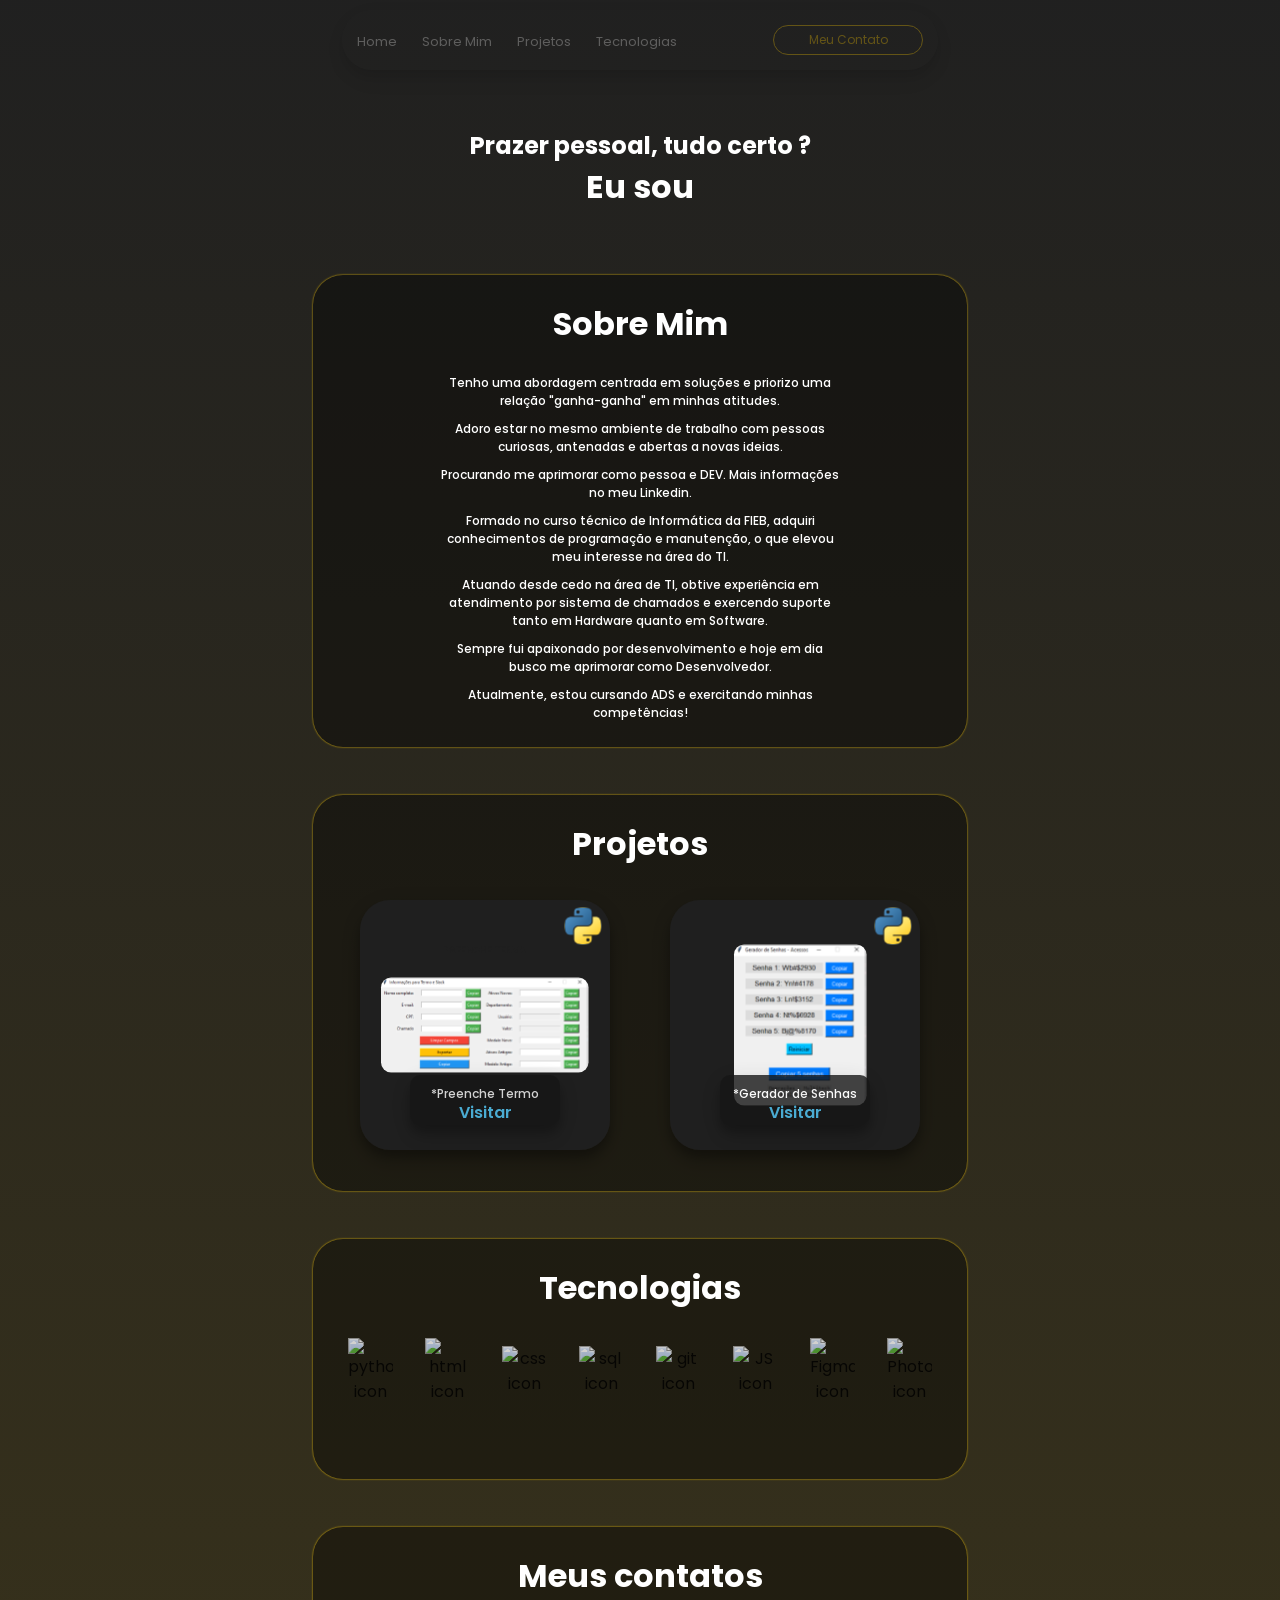
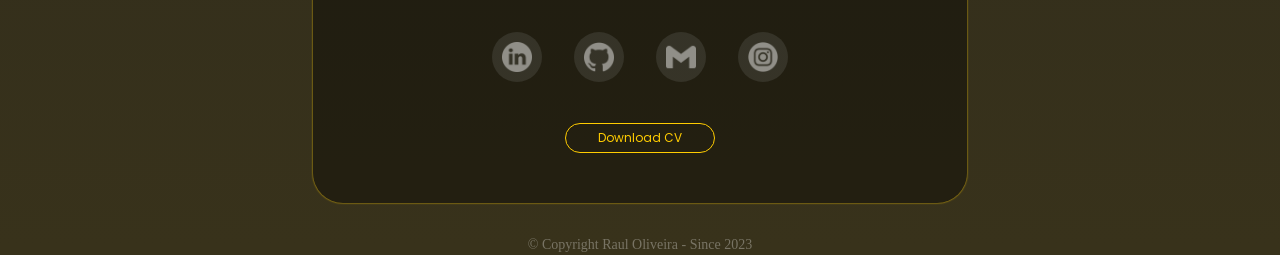
==== index.html @ ed0288c2 "download-cv-fix" ====
<!DOCTYPE html>
<html lang="pt-br">
  <head>
    <meta charset="UTF-8" />
    <meta
      name="description"
      content="Página de Portfólio - Raul Oliveira Mercadante"
    />
    <meta http-equiv="X-UA-Compatible" content="IE=edge" />
    <meta name="viewport" content="width=device-width, initial-scale=1.0" />
    <link rel="icon" type="image/png" href="assets/imgs/icon.png" />
    <link href="../css/style.css" rel="stylesheet" />
    <link href="../css/contato.css" rel="stylesheet" />
    <link href="../css/projetos.css" rel="stylesheet" />
    <link href="../css/elements.css" rel="stylesheet" />
    <link
      href="https://cdnjs.cloudflare.com/ajax/libs/font-awesome/6.1.0/css/all.min.css"
      rel="stylesheet"
      integrity="sha512-10/jx2EXwxxWqCLX/hHth/vu2KY3jCF70dCQB8TSgNjbCVAC/8vai53GfMDrO2Emgwccf2pJqxct9ehpzG+MTw=="
      crossorigin="anonymous"
      referrerpolicy="no-referrer"
    />
    <script src="https://cdn.jsdelivr.net/npm/typed.js@2.0.12"></script>
    <script defer src="../js/script.js"></script>

    <title>Portfólio Raul</title>
  </head>
  <body>
    <div class="background">
      <header>
        <div class="cabeçalho-link">
          <div class="buttons">
            <ul>
              <li><a href="#Home">Home</a></li>
              <li><a align="center" href="#Sobre">Sobre Mim</a></li>
              <li><a href="#projetos">Projetos</a></li>
              <li><a href="#Tecnologias">Tecnologias</a></li>
            </ul>
          </div>

          <div class="btn">
            <a href="#Contatos"><button>Meu Contato</button></a>
          </div>
        </div>

        <!--cabeçalho-link-->
      </header>
      <div class="conteudo" id="Home">
        <div class="container-text">
          <div class="text">
            <div class="hidden">
              <div align="center" class="apresentacao">
                <h3>Prazer pessoal, tudo certo ?</h3>
                <h1 style="padding-top: 0;">Eu sou <span> </span></h1>
              </div>
            </div>
            <div class="hidden">
              <div class="container-sobremim" id="Sobre">
                <h1 align="center">Sobre Mim</h1>
                <div class="container-paragrafo">
                  <div class="paragrafo" align="center">
                    <p>
                      Tenho uma abordagem centrada em soluções e priorizo uma
                      relação "ganha-ganha" em minhas atitudes.
                    </p>
                    <p>
                      Adoro estar no mesmo ambiente de trabalho com pessoas
                      curiosas, antenadas e abertas a novas ideias.
                    </p>
                    <p>
                      Procurando me aprimorar como pessoa e DEV. Mais
                      informações no meu Linkedin.
                    </p>
                    <p>
                      Formado no curso técnico de Informática da FIEB, adquiri
                      conhecimentos de programação e manutenção, o que elevou
                      meu interesse na área do TI.
                    </p>
                    <p>
                      Atuando desde cedo na área de TI, obtive experiência em
                      atendimento por sistema de chamados e exercendo suporte
                      tanto em Hardware quanto em Software.
                    </p>
                    <p>
                      Sempre fui apaixonado por desenvolvimento e hoje em dia
                      busco me aprimorar como Desenvolvedor.
                    </p>
                    <p>
                      Atualmente, estou cursando ADS e exercitando minhas
                      competências!
                    </p>
                  </div>
                </div>
              </div>
            </div>

            <div class="hidden">
              <div class="projetos" id="projetos" align="center">
                <h1>Projetos</h1>
                <div class="container-projetos">
                  <li>
                    <img
                      src="assets/imgs/preenche-termo.svg"
                      alt="preenche-termo.svg"
                    />
                    <div class="botton-bar">
                      <a
                        href="https://github.com/rauloliveiratech/PreencheTermo"
                        target="_blank"
                        >Visitar</a
                      >
                      <p>*Preenche Termo</p>
                    </div>
                  </li>
                  <li>
                    <img
                      src="assets/imgs/gerador-de-senhas.svg"
                      alt="Gerador-de-senhas.svg"
                    />
                    <div class="botton-bar">
                      <a
                        href="https://github.com/rauloliveiratech/Gerador_de_Senhas"
                        target="_blank"
                        >Visitar</a
                      >
                      <p>*Gerador de Senhas</p>
                    </div>
                  </li>
                </div>
              </div>
            </div>

            <div class="hidden">
              <div class="tecnologias" id="Tecnologias" align="center">
                <div class="text">
                  <h1>Tecnologias</h1>
                  <div class="icones">
                    <img
                      src="https://cdn.jsdelivr.net/gh/devicons/devicon/icons/python/python-original.svg"
                      alt="python icon"
                      width="45px"
                    />
                    <img
                      src="https://cdn.jsdelivr.net/gh/devicons/devicon/icons/html5/html5-original.svg"
                      alt="html icon"
                      width="45px"
                    />
                    <img
                      src="https://cdn.jsdelivr.net/gh/devicons/devicon/icons/css3/css3-original.svg"
                      alt="css icon"
                      width="45px"
                    />
                    <img
                      src="https://cdn.jsdelivr.net/gh/devicons/devicon/icons/mysql/mysql-original.svg"
                      alt="sql icon"
                      width="45px"
                    />
                    <img
                      src="https://cdn.jsdelivr.net/gh/devicons/devicon/icons/git/git-original.svg"
                      alt="git icon"
                      width="45px"
                    />
                    <img
                      src="https://cdn.jsdelivr.net/gh/devicons/devicon/icons/javascript/javascript-original.svg"
                      alt="JS icon"
                      width="45px"
                    />
                    <img
                      src="https://cdn.jsdelivr.net/gh/devicons/devicon/icons/figma/figma-original.svg"
                      alt="Figma icon"
                      width="45px"
                    />
                    <img
                      src="https://cdn.jsdelivr.net/gh/devicons/devicon/icons/photoshop/photoshop-plain.svg"
                      alt="Photoshop icon"
                      width="45px"
                    />
                  </div>
                </div>
              </div>
            </div>
            <div class="hidden">
              <div class="contato" id="Contatos">
                <h1 align="center">Meus contatos</h1>
                <div class="container-contatos" align="center">
                  <div class="items-contatos">
                    <a
                      class="btn-linkedin"
                      href="https://www.linkedin.com/in/rauloliveiratech/"
                      target="_blank"
                      ><img
                        src="/assets/imgs/linkedin.png"
                        alt="logo linkedin"
                        width="30px"
                    /></a>
                    <a
                      class="btn-github"
                      href="https://github.com/rauloliveiratech"
                      target="_blank"
                      ><img
                        src="/assets/imgs/github.png"
                        alt="logo github"
                        width="30px"
                    /></a>
                    <a
                      class="btn-gmail"
                      href="mailto:rauloliveiratech@gmail.com"
                      target="_blank"
                      ><img
                        src="/assets/imgs/gmail.png"
                        alt="logo gmail"
                        width="30px"
                    /></a>
                    <a
                      class="btn-instagram"
                      href="https://www.instagram.com/raul.oliveirazx"
                      target="_blank"
                      ><img
                        src="/assets/imgs/instagram.png"
                        alt="logo instagram"
                        width="30px"
                    /></a>
                  </div>
                  <div class="container-cv">
                    <a class="btn-cv" href="docs/Curriculo Raul.pdf" download>
                      <button>
                        Download CV
                      </button></a
                    >
                  </div>
                </div>
              </div>
            </div>

            <!-- Aqui acaba a hiddend de contatos -->
          </div>
        </div>
      </div>
      <footer class="copyright">
        <p>&copy; Copyright Raul Oliveira - Since 2023</p>
      </footer>
    </div>
  </body>
</html>
---- css/style.css ----
@import url("https://fonts.googleapis.com/css2?family=Poppins:ital,wght@0,500;0,600;0,700;0,800;0,900;1,400;1,500;1,600;1,700;1,800;1,900&display=swap");

* {
    margin: 0;
    padding: 0;
    box-sizing: border-box;
    font-family: "Poppins", sans-serif;
    text-decoration: none;
    list-style: none;
}


.hidden{
    opacity: 0;
    filter: blur(5px);
    transform: translateX(-50%);
    transition: all 1s;
}

.show{
    opacity: 1;
    filter: blur(0);
    transform: translateX(0);
}

.background {
    background: linear-gradient(180deg, #202020 -0.8%, #38321b 99.38%);
    background-size: cover;
    background-position: center;
    width: 100%;
    min-height: 60rem;
}
.conteudo {
    display: flex;
    justify-content: center;
    padding-top: 6rem;
}

header {
    display: flex;
    justify-content: center;
}

.cabeçalho-link {
    box-shadow:
        0px 5px 24px 0px rgba(0, 0, 0, 0.12),
        0px 13px 19px 0px rgba(0, 0, 0, 0.14),
        0px 7px 8px 0px rgba(0, 0, 0, 0.2);
    position: fixed;
    top: 10px;
    margin-bottom: 1rem;
    border-radius: 30px;
    z-index: 1000;
    padding: 15px;
    background-color: #242424;
    justify-content: space-around;
    align-items: center;
    display: flex;
    gap: 6rem;
    opacity: 30%;
    transition: .35s;

}

.cabeçalho-link:hover{
    opacity: 100%;
    
}


.icones {
    padding: 10px;
    display: flex;
    flex-wrap: wrap;
    justify-content: center;
    align-items: center;
    gap: 2rem;
}

.icones img {
    transition: 0.5s;
    transform: scale(1);
    opacity: 80%;
}

.icones img:hover {
    transform: scale(1.5);
    opacity: 100%;
}

.buttons {
    display: flex;
    justify-content: center;
    align-items: center;
}

.buttons li:hover:before {
    transform: scale(0.8);
}

.buttons li:hover {
    transform: scale(1.2);
    transition: .35s;

}
.buttons ul {
    display: flex;
    justify-content: center;
    align-items: center;
    gap: 25px;
    padding: 0;
    margin: 0;
}

.buttons ul li {
    list-style: none;
    margin: 0;
    padding: 0;
}

.buttons ul li a {
    color: #ececec;
    font-size: 13px;
    text-decoration: none;
}

.buttons ul li a:hover {
    color: #ffcc00;
    transition: 0.3s all;
}

button {
    color: #ffcc00;
    background: transparent;
    border: solid 1px #ffcc00;
    padding: 5px;
    border-radius: 15px;
    font-size: 12px;
    cursor: pointer;
    width: 150px;
    transition: .35s;
}

button:hover:before {
    background-color: #ffcc00;
    color: #fff;
    transform: scale(0.8);
    
}
button:hover {
    transform: scale(1.2);
    box-shadow: 0px 0px 10px 0px #ffcc00;
}

.container-text {
    padding: 2rem;
}
.container-downloadcv {
    display: grid;
    align-items: center;
    justify-content: center;
    margin-top: 1rem;
    padding: 1rem;
}
.btn-cv {
    scale: 1.3;
}

.text h3 {
    color: #fff;
    font-size: 24px;
}

.text h1 {
    color: #fff;
    padding-bottom: 1rem;
}


.tecnologias {
    min-height: 15rem;
    max-height: fit-content;
}

.container-paragrafo{
    display: flex;
    justify-content: center;
}

.paragrafo{
    display: flex;
    flex-wrap: wrap;
    width: auto;
    max-width: 25rem;
}




.projetos,
.tecnologias,
.contato,
.container-sobremim {
    margin-top: 3rem;
    background-color: #0000005d;
    box-shadow: 0px 0px 2px 0px #ffcc00;
    border-radius: 30px;
    padding: 25px;
}
.text span {
    color: #ffcc00;
}

.text p {
    color: #fff;
    font-weight: 500;
    margin-top: 10px;
    font-size: 12px;
}

.apresentacao {
    display: block;
}


@media screen and (min-width: 1600px) {
.container-paragrafo{
    width: 50rem;
}
}

/* Estilos para telas maiores (a partir de 601px) */
@media screen and (min-width: 601px) {
    header {
        max-height: 100px; /* Defina a altura máxima do cabeçalho em telas maiores */
        padding-top: 0; /* Remova o padding superior em telas maiores */
    }
}

/* Estilos para telas menores (até 600px) */
@media screen and (max-width: 600px) {
    header {
        max-height: none; /* Remova a altura máxima em telas menores */
    }

    .container-text {
        padding-right: 2rem; /* Reduzir o espaço à direita para acomodar melhor em telas menores */
    }

    .cabeçalho-link {
        display: flex;
        flex-wrap: wrap;
        flex-direction: row;
        justify-content: space-around;
        align-items: center;
        gap: 1rem; /* Reduza o espaço entre os itens em telas menores */
        margin: 10px;
        padding: 10px;
    }
    .cabeçalho-link li a{
        display: flex;
        padding: 10px;
        text-align: center;
        justify-content: center;
        margin-top: 1rem;
        display: flex;
    }
    .apresentacao {
        min-height: 11rem !important;
    }
    .text .apresentacao h3{
        margin-top: 7rem;
    }

    .tecnologias {
        min-height: 17rem;
        height: auto;
    }

    .buttons {
        flex-direction: column;
        gap: 1.25rem;
    }

    .buttons li {
        width: auto;
        min-width: 0;
    }

    button {
        width: 100%;
    }
}
---- css/contato.css ----
.container-contatos .items-contatos {
    /* background-color: #fff6773a; */
    display: flex;
    flex-wrap: wrap;
    justify-content: center;
    height: auto;
    min-height: 50px;
    max-width: 400px;
}

.container-contatos .items-contatos a:hover{
    transform: scale(1.2);
    opacity: 100%;
}

.container-contatos .items-contatos a {
    background-color: rgba(240, 248, 255, 0.192);
    border-radius: 30px;
    height: 50px;
    width: 50px;
    margin: 1rem;
    display: flex;
    justify-content: center;
    align-items: center;
    transition: .35s;
    opacity: 50%;
}
.container-contatos .items-contatos .btn-linkedin:hover {
    background-color: #0077B5;
}
.container-contatos .items-contatos .btn-github:hover {
    background-color: #333;
}
.container-contatos .items-contatos .btn-gmail:hover {
    background-color: #DC4A38;
}
.container-contatos .items-contatos .btn-instagram:hover {
    background-color: #dc3869;
}

.container-cv{
    max-width: 250px;
    padding: 25px;
}
---- css/projetos.css ----
.container-projetos{
    min-height: 10rem;
    height: auto;
    max-width: 40rem;
    display: flex;
    justify-content: space-around;
    align-items: center;
    flex-wrap: wrap;
    gap: 1rem;
}

.container-projetos li{
    position: relative;
    border-radius: 30px;
    width: 250px;
    height: 250px;
    display: flex;
    justify-content:center;
    margin: 1rem;
    transition: .35s;
}

.container-projetos li:hover{
    transform: scale(1.1);
}

.container-projetos li img{
    box-shadow:
    0px 5px 24px 0px rgba(0, 0, 0, 0.12),
    0px 13px 19px 0px rgba(0, 0, 0, 0.14),
    0px 7px 8px 0px rgba(0, 0, 0, 0.2);
    border-radius: 30px;
}

.container-projetos li .botton-bar{
    box-shadow:
    0px 5px 24px 0px rgba(0, 0, 0, 0.12),
    0px 13px 19px 0px rgba(0, 0, 0, 0.14),
    0px 7px 8px 0px rgba(0, 0, 0, 0.2);
    display: flex;
    justify-content: center;
    position: absolute;
    margin-top: 70%;
    border-radius: 10px;
    background-color: #161616;
    height: 50px;
    width: 60%;
    transition: .35s;
    opacity: 80%;
}

.container-projetos li .botton-bar:hover{
    transform: scale(1.2);
    opacity: 100%;
}

.container-projetos a{
    position: absolute;
    margin: 25px;
    font-size: 16px;
    font-weight: 600;
    color: #55cfff;
}
---- css/elements.css ----
.copyright {
    display: flex;
    justify-content: center;
    align-items: center;
}

.copyright p {
    font-family: 'Times New Roman', Times, serif;
    color: #ffffff52;
    margin: 2px;
    font-size: 14px;
}
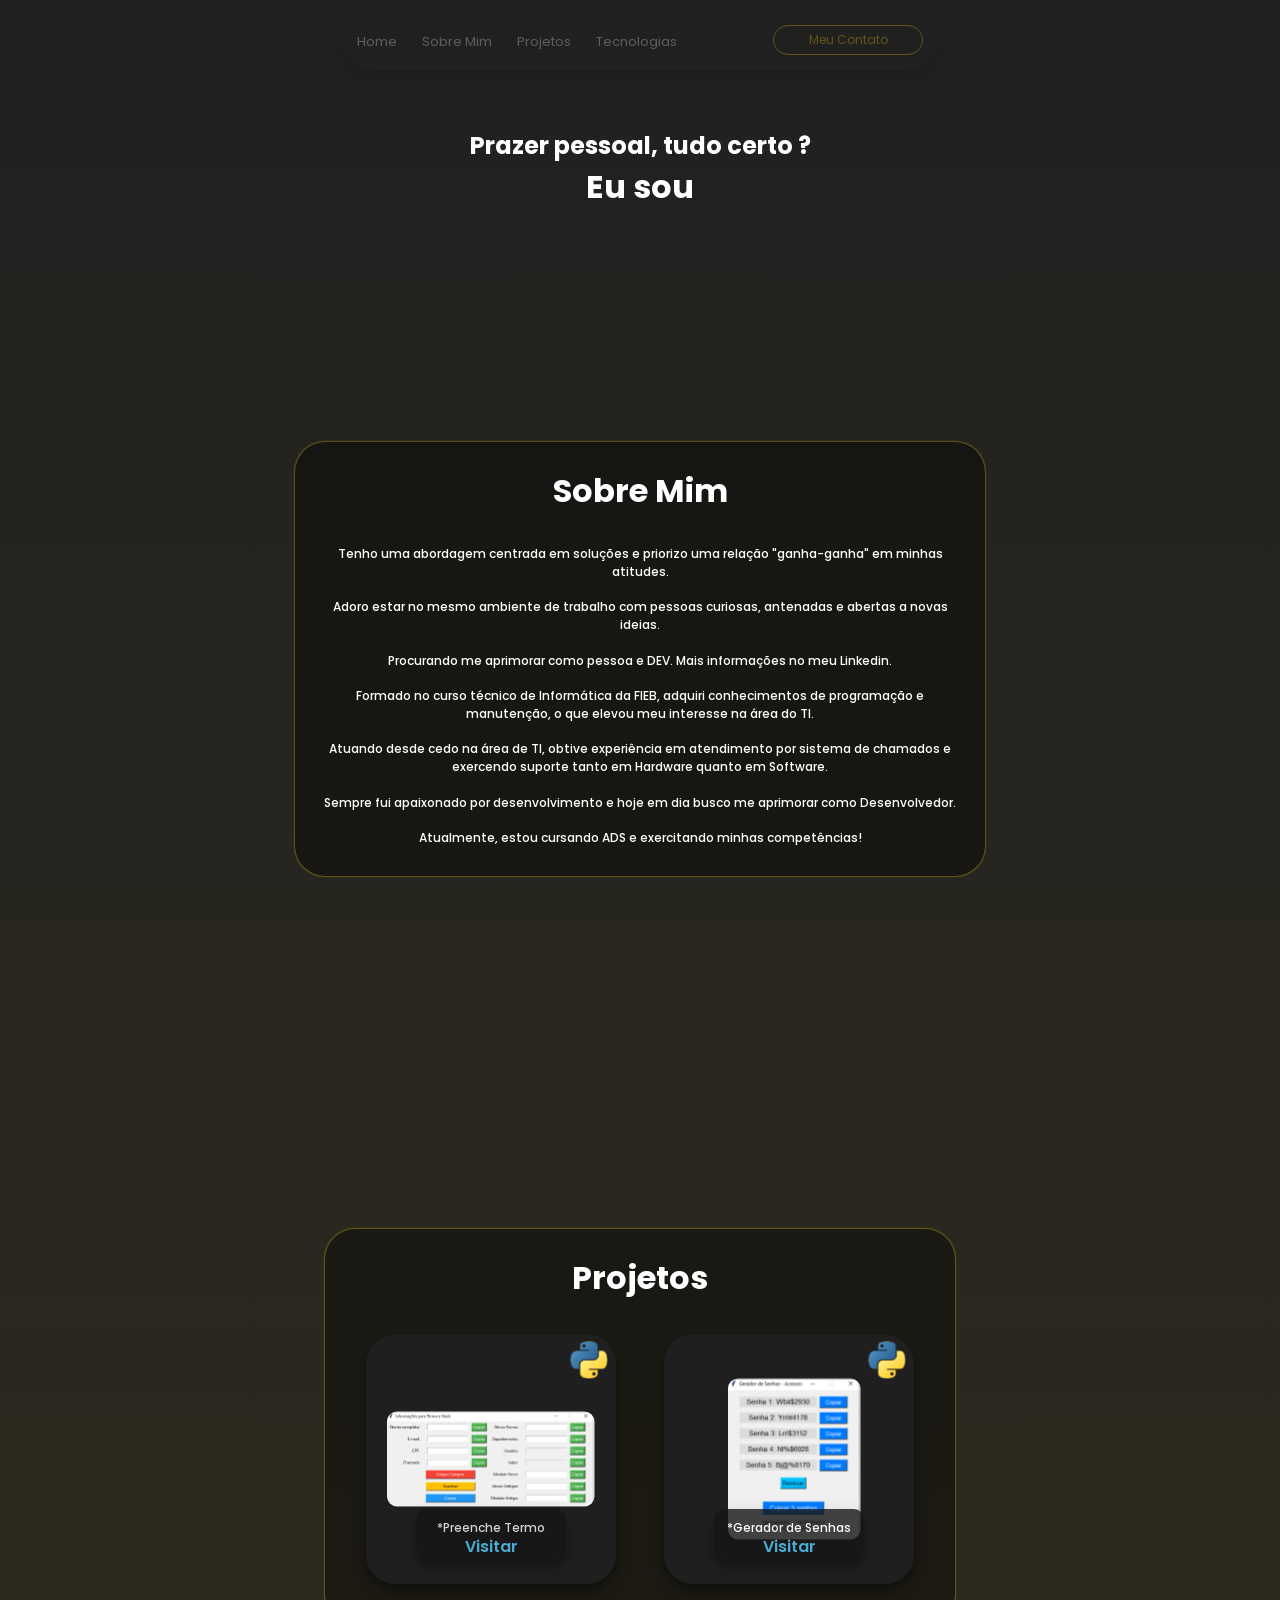
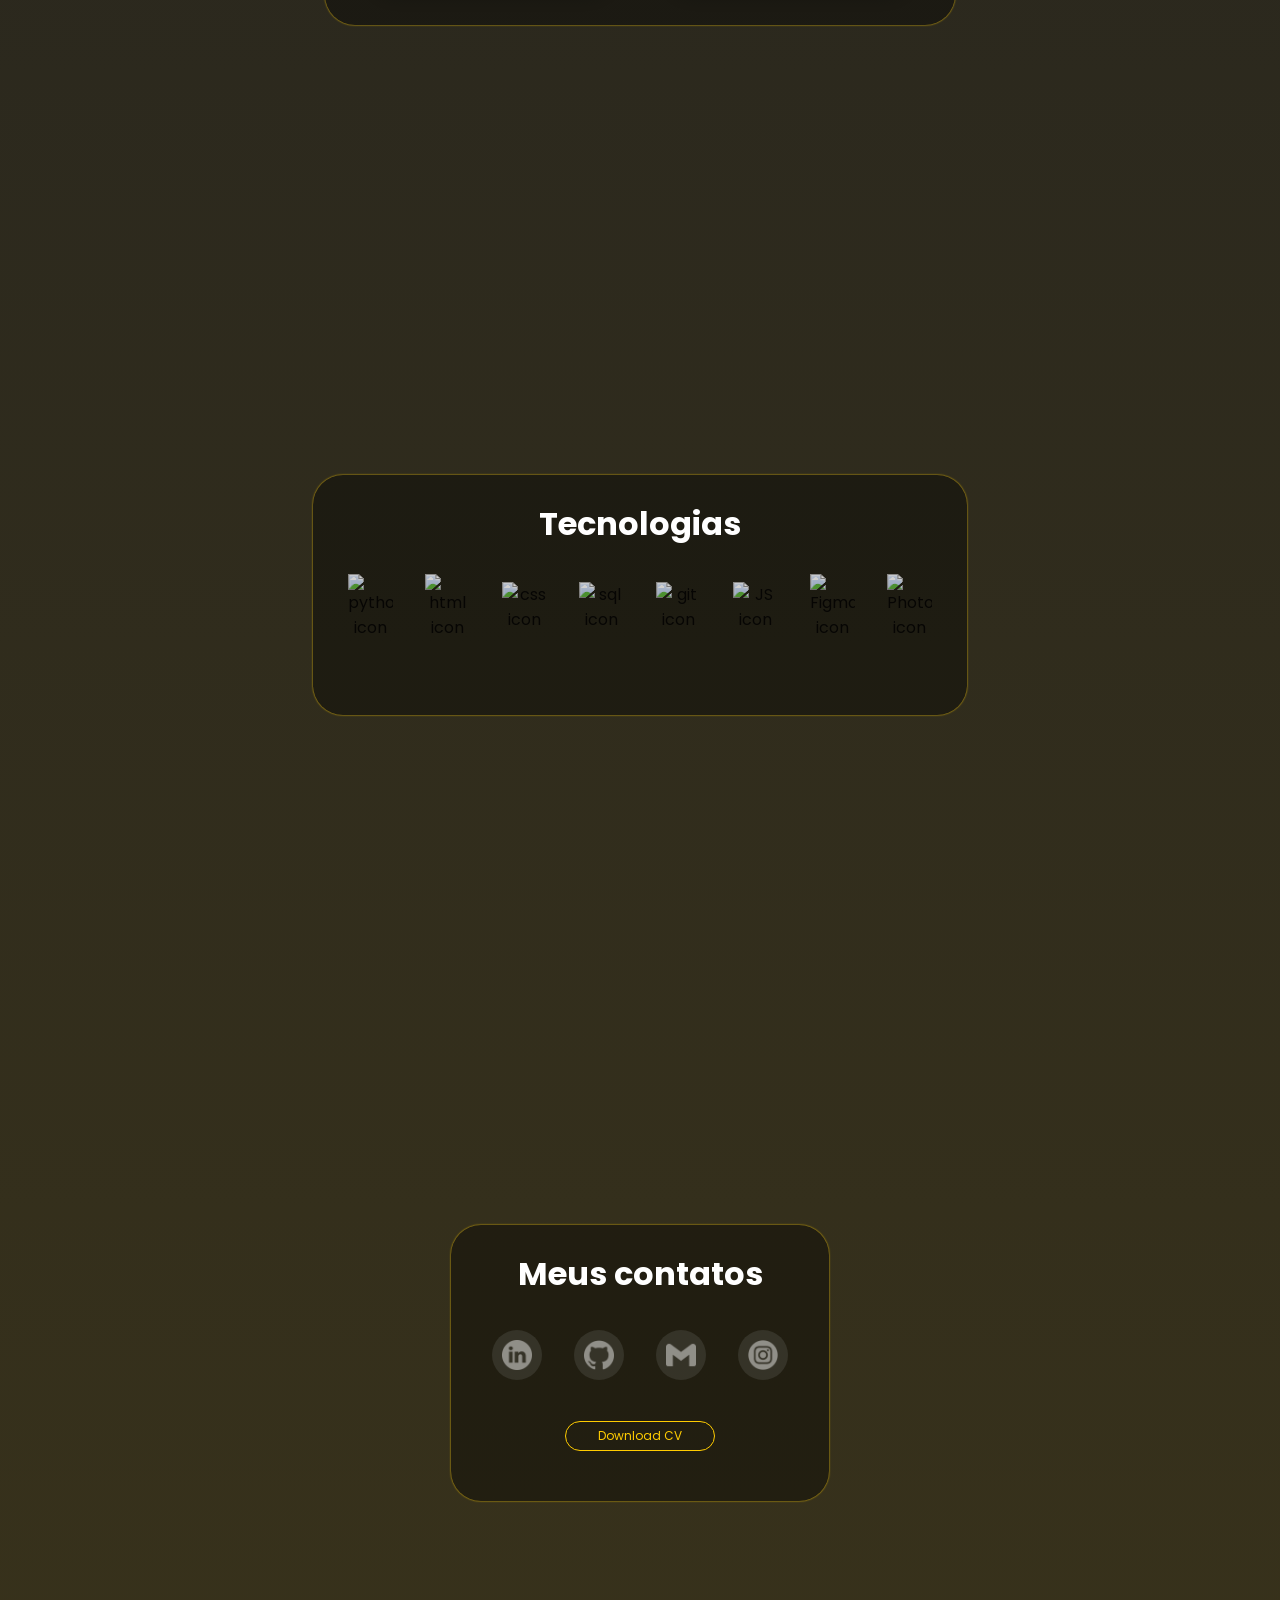
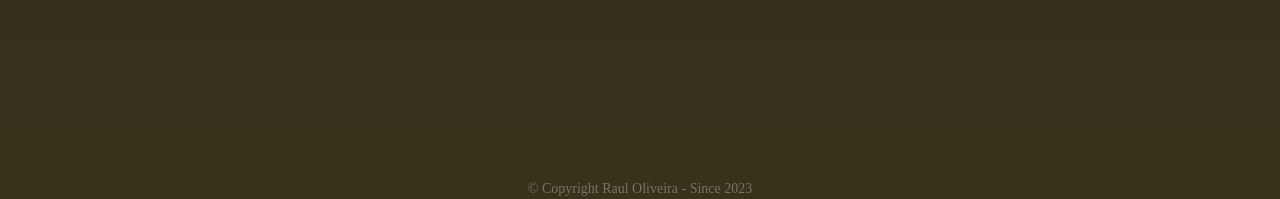
==== commit df8a9eae: "sections and scrollbar" ====
--- a/index.html
+++ b/index.html
@@ -54,184 +54,192 @@
                 <h1 style="padding-top: 0;">Eu sou <span> </span></h1>
               </div>
             </div>
-            <div class="hidden">
-              <div class="container-sobremim" id="Sobre">
-                <h1 align="center">Sobre Mim</h1>
-                <div class="container-paragrafo">
-                  <div class="paragrafo" align="center">
-                    <p>
-                      Tenho uma abordagem centrada em soluções e priorizo uma
-                      relação "ganha-ganha" em minhas atitudes.
-                    </p>
-                    <p>
-                      Adoro estar no mesmo ambiente de trabalho com pessoas
-                      curiosas, antenadas e abertas a novas ideias.
-                    </p>
-                    <p>
-                      Procurando me aprimorar como pessoa e DEV. Mais
-                      informações no meu Linkedin.
-                    </p>
-                    <p>
-                      Formado no curso técnico de Informática da FIEB, adquiri
-                      conhecimentos de programação e manutenção, o que elevou
-                      meu interesse na área do TI.
-                    </p>
-                    <p>
-                      Atuando desde cedo na área de TI, obtive experiência em
-                      atendimento por sistema de chamados e exercendo suporte
-                      tanto em Hardware quanto em Software.
-                    </p>
-                    <p>
-                      Sempre fui apaixonado por desenvolvimento e hoje em dia
-                      busco me aprimorar como Desenvolvedor.
-                    </p>
-                    <p>
-                      Atualmente, estou cursando ADS e exercitando minhas
-                      competências!
-                    </p>
-                  </div>
-                </div>
-              </div>
-            </div>
-
-            <div class="hidden">
-              <div class="projetos" id="projetos" align="center">
-                <h1>Projetos</h1>
-                <div class="container-projetos">
-                  <li>
-                    <img
-                      src="assets/imgs/preenche-termo.svg"
-                      alt="preenche-termo.svg"
-                    />
-                    <div class="botton-bar">
-                      <a
-                        href="https://github.com/rauloliveiratech/PreencheTermo"
-                        target="_blank"
-                        >Visitar</a
+
+            <div class="section section-sobremim" id="Sobre">
+              <div class="hidden">
+                <div class="container-sobremim">
+                  <h1 align="center">Sobre Mim</h1>
+                  <div class="container-paragrafo">
+                    <div class="paragrafo">
+                      <p>
+                        Tenho uma abordagem centrada em soluções e priorizo uma
+                        relação "ganha-ganha" em minhas atitudes.
+                      </p>
+                      <p>
+                        Adoro estar no mesmo ambiente de trabalho com pessoas
+                        curiosas, antenadas e abertas a novas ideias.
+                      </p>
+                      <p>
+                        Procurando me aprimorar como pessoa e DEV. Mais
+                        informações no meu Linkedin.
+                      </p>
+                      <p>
+                        Formado no curso técnico de Informática da FIEB, adquiri
+                        conhecimentos de programação e manutenção, o que elevou
+                        meu interesse na área do TI.
+                      </p>
+                      <p>
+                        Atuando desde cedo na área de TI, obtive experiência em
+                        atendimento por sistema de chamados e exercendo suporte
+                        tanto em Hardware quanto em Software.
+                      </p>
+                      <p>
+                        Sempre fui apaixonado por desenvolvimento e hoje em dia
+                        busco me aprimorar como Desenvolvedor.
+                      </p>
+                      <p>
+                        Atualmente, estou cursando ADS e exercitando minhas
+                        competências!
+                      </p>
+                    </div>
+                  </div>
+                </div>
+              </div>
+            </div>
+
+            <div class="hidden">
+              <div class="section section-projetos" id="projetos">
+                <div class="projetos" align="center">
+                  <h1>Projetos</h1>
+                  <div class="container-projetos">
+                    <li>
+                      <img
+                        src="assets/imgs/preenche-termo.svg"
+                        alt="preenche-termo.svg"
+                      />
+                      <div class="botton-bar">
+                        <a
+                          href="https://github.com/rauloliveiratech/PreencheTermo"
+                          target="_blank"
+                          >Visitar</a
+                        >
+                        <p>*Preenche Termo</p>
+                      </div>
+                    </li>
+                    <li>
+                      <img
+                        src="assets/imgs/gerador-de-senhas.svg"
+                        alt="Gerador-de-senhas.svg"
+                      />
+                      <div class="botton-bar">
+                        <a
+                          href="https://github.com/rauloliveiratech/Gerador_de_Senhas"
+                          target="_blank"
+                          >Visitar</a
+                        >
+                        <p>*Gerador de Senhas</p>
+                      </div>
+                    </li>
+                  </div>
+                </div>
+              </div>
+            </div>
+
+            <div class="hidden">
+              <div class="section section-tecnologias" id="Tecnologias">
+                <div class="tecnologias" align="center">
+                  <div class="text">
+                    <h1>Tecnologias</h1>
+                    <div class="icones">
+                      <img
+                        src="https://cdn.jsdelivr.net/gh/devicons/devicon/icons/python/python-original.svg"
+                        alt="python icon"
+                        width="45px"
+                      />
+                      <img
+                        src="https://cdn.jsdelivr.net/gh/devicons/devicon/icons/html5/html5-original.svg"
+                        alt="html icon"
+                        width="45px"
+                      />
+                      <img
+                        src="https://cdn.jsdelivr.net/gh/devicons/devicon/icons/css3/css3-original.svg"
+                        alt="css icon"
+                        width="45px"
+                      />
+                      <img
+                        src="https://cdn.jsdelivr.net/gh/devicons/devicon/icons/mysql/mysql-original.svg"
+                        alt="sql icon"
+                        width="45px"
+                      />
+                      <img
+                        src="https://cdn.jsdelivr.net/gh/devicons/devicon/icons/git/git-original.svg"
+                        alt="git icon"
+                        width="45px"
+                      />
+                      <img
+                        src="https://cdn.jsdelivr.net/gh/devicons/devicon/icons/javascript/javascript-original.svg"
+                        alt="JS icon"
+                        width="45px"
+                      />
+                      <img
+                        src="https://cdn.jsdelivr.net/gh/devicons/devicon/icons/figma/figma-original.svg"
+                        alt="Figma icon"
+                        width="45px"
+                      />
+                      <img
+                        src="https://cdn.jsdelivr.net/gh/devicons/devicon/icons/photoshop/photoshop-plain.svg"
+                        alt="Photoshop icon"
+                        width="45px"
+                      />
+                    </div>
+                  </div>
+                </div>
+              </div>
+            </div>
+            <div class="hidden">
+              <div class="section section-contatos" id="Contatos">
+                <div class="contato">
+                  <h1 align="center">Meus contatos</h1>
+                  <div class="container-contatos" align="center">
+                    <div class="items-contatos">
+                      <a
+                        class="btn-linkedin"
+                        href="https://www.linkedin.com/in/rauloliveiratech/"
+                        target="_blank"
+                        ><img
+                          src="/assets/imgs/linkedin.png"
+                          alt="logo linkedin"
+                          width="30px"
+                      /></a>
+                      <a
+                        class="btn-github"
+                        href="https://github.com/rauloliveiratech"
+                        target="_blank"
+                        ><img
+                          src="/assets/imgs/github.png"
+                          alt="logo github"
+                          width="30px"
+                      /></a>
+                      <a
+                        class="btn-gmail"
+                        href="mailto:rauloliveiratech@gmail.com"
+                        target="_blank"
+                        ><img
+                          src="/assets/imgs/gmail.png"
+                          alt="logo gmail"
+                          width="30px"
+                      /></a>
+                      <a
+                        class="btn-instagram"
+                        href="https://www.instagram.com/raul.oliveirazx"
+                        target="_blank"
+                        ><img
+                          src="/assets/imgs/instagram.png"
+                          alt="logo instagram"
+                          width="30px"
+                      /></a>
+                    </div>
+                    <div class="container-cv">
+                      <a class="btn-cv" href="docs/Curriculo Raul.pdf" download>
+                        <button>
+                          Download CV
+                        </button></a
                       >
-                      <p>*Preenche Termo</p>
-                    </div>
-                  </li>
-                  <li>
-                    <img
-                      src="assets/imgs/gerador-de-senhas.svg"
-                      alt="Gerador-de-senhas.svg"
-                    />
-                    <div class="botton-bar">
-                      <a
-                        href="https://github.com/rauloliveiratech/Gerador_de_Senhas"
-                        target="_blank"
-                        >Visitar</a
-                      >
-                      <p>*Gerador de Senhas</p>
-                    </div>
-                  </li>
-                </div>
-              </div>
-            </div>
-
-            <div class="hidden">
-              <div class="tecnologias" id="Tecnologias" align="center">
-                <div class="text">
-                  <h1>Tecnologias</h1>
-                  <div class="icones">
-                    <img
-                      src="https://cdn.jsdelivr.net/gh/devicons/devicon/icons/python/python-original.svg"
-                      alt="python icon"
-                      width="45px"
-                    />
-                    <img
-                      src="https://cdn.jsdelivr.net/gh/devicons/devicon/icons/html5/html5-original.svg"
-                      alt="html icon"
-                      width="45px"
-                    />
-                    <img
-                      src="https://cdn.jsdelivr.net/gh/devicons/devicon/icons/css3/css3-original.svg"
-                      alt="css icon"
-                      width="45px"
-                    />
-                    <img
-                      src="https://cdn.jsdelivr.net/gh/devicons/devicon/icons/mysql/mysql-original.svg"
-                      alt="sql icon"
-                      width="45px"
-                    />
-                    <img
-                      src="https://cdn.jsdelivr.net/gh/devicons/devicon/icons/git/git-original.svg"
-                      alt="git icon"
-                      width="45px"
-                    />
-                    <img
-                      src="https://cdn.jsdelivr.net/gh/devicons/devicon/icons/javascript/javascript-original.svg"
-                      alt="JS icon"
-                      width="45px"
-                    />
-                    <img
-                      src="https://cdn.jsdelivr.net/gh/devicons/devicon/icons/figma/figma-original.svg"
-                      alt="Figma icon"
-                      width="45px"
-                    />
-                    <img
-                      src="https://cdn.jsdelivr.net/gh/devicons/devicon/icons/photoshop/photoshop-plain.svg"
-                      alt="Photoshop icon"
-                      width="45px"
-                    />
-                  </div>
-                </div>
-              </div>
-            </div>
-            <div class="hidden">
-              <div class="contato" id="Contatos">
-                <h1 align="center">Meus contatos</h1>
-                <div class="container-contatos" align="center">
-                  <div class="items-contatos">
-                    <a
-                      class="btn-linkedin"
-                      href="https://www.linkedin.com/in/rauloliveiratech/"
-                      target="_blank"
-                      ><img
-                        src="/assets/imgs/linkedin.png"
-                        alt="logo linkedin"
-                        width="30px"
-                    /></a>
-                    <a
-                      class="btn-github"
-                      href="https://github.com/rauloliveiratech"
-                      target="_blank"
-                      ><img
-                        src="/assets/imgs/github.png"
-                        alt="logo github"
-                        width="30px"
-                    /></a>
-                    <a
-                      class="btn-gmail"
-                      href="mailto:rauloliveiratech@gmail.com"
-                      target="_blank"
-                      ><img
-                        src="/assets/imgs/gmail.png"
-                        alt="logo gmail"
-                        width="30px"
-                    /></a>
-                    <a
-                      class="btn-instagram"
-                      href="https://www.instagram.com/raul.oliveirazx"
-                      target="_blank"
-                      ><img
-                        src="/assets/imgs/instagram.png"
-                        alt="logo instagram"
-                        width="30px"
-                    /></a>
-                  </div>
-                  <div class="container-cv">
-                    <a class="btn-cv" href="docs/Curriculo Raul.pdf" download>
-                      <button>
-                        Download CV
-                      </button></a
-                    >
-                  </div>
-                </div>
-              </div>
-            </div>
-
+                    </div>
+                  </div>
+                </div>
+              </div>
+            </div>
             <!-- Aqui acaba a hiddend de contatos -->
           </div>
         </div>
--- a/css/style.css
+++ b/css/style.css
@@ -182,16 +182,22 @@
     max-height: fit-content;
 }
 
+
 .container-paragrafo{
     display: flex;
     justify-content: center;
+    align-items: center;
+    text-align: center;
 }
 
 .paragrafo{
     display: flex;
+    justify-content: center;
+    text-align: center;
+    align-items: center;
     flex-wrap: wrap;
-    width: auto;
-    max-width: 25rem;
+    height: 20rem;
+    width: 40rem;
 }
 
 
@@ -223,11 +229,28 @@
 }
 
 
-@media screen and (min-width: 1600px) {
-.container-paragrafo{
-    width: 50rem;
-}
-}
+.section{
+    display: flex;
+    justify-content: center;
+    align-items: center;
+    width: 180rem;
+    margin: 3rem;
+    height: 45rem;
+}
+
+.section-sobremim,
+.section-tecnologias{
+    background-color: none;
+
+}
+
+.section-projetos,
+.section-contatos{
+    background-color: none;
+}
+
+
+
 
 /* Estilos para telas maiores (a partir de 601px) */
 @media screen and (min-width: 601px) {
@@ -235,12 +258,27 @@
         max-height: 100px; /* Defina a altura máxima do cabeçalho em telas maiores */
         padding-top: 0; /* Remova o padding superior em telas maiores */
     }
+
 }
 
 /* Estilos para telas menores (até 600px) */
 @media screen and (max-width: 600px) {
     header {
         max-height: none; /* Remova a altura máxima em telas menores */
+    }
+    .section{
+        max-width: 22rem;
+        margin: 5px;
+        background-color: #ffffff00;
+    }
+
+    .paragrafo {
+        max-width: 20rem;
+    }
+
+    .container-paragrafo{
+        padding-bottom: 50px;
+        min-height: 32rem;
     }
 
     .container-text {
@@ -290,4 +328,4 @@
     button {
         width: 100%;
     }
-}
+}
--- a/css/elements.css
+++ b/css/elements.css
@@ -9,4 +9,28 @@
     color: #ffffff52;
     margin: 2px;
     font-size: 14px;
-}+}
+
+
+
+
+/* Seção que estilizo a Scrollbar */
+
+
+body, html {
+overflow-x: hidden !important;
+}
+
+::-webkit-scrollbar {
+  width: 12px;
+  height: 12px;
+}
+
+::-webkit-scrollbar-thumb {
+  background-color: #ffcc00;
+  border-radius: 6px;
+}
+
+::-webkit-scrollbar-track {
+  background-color: #1d1c03;
+}
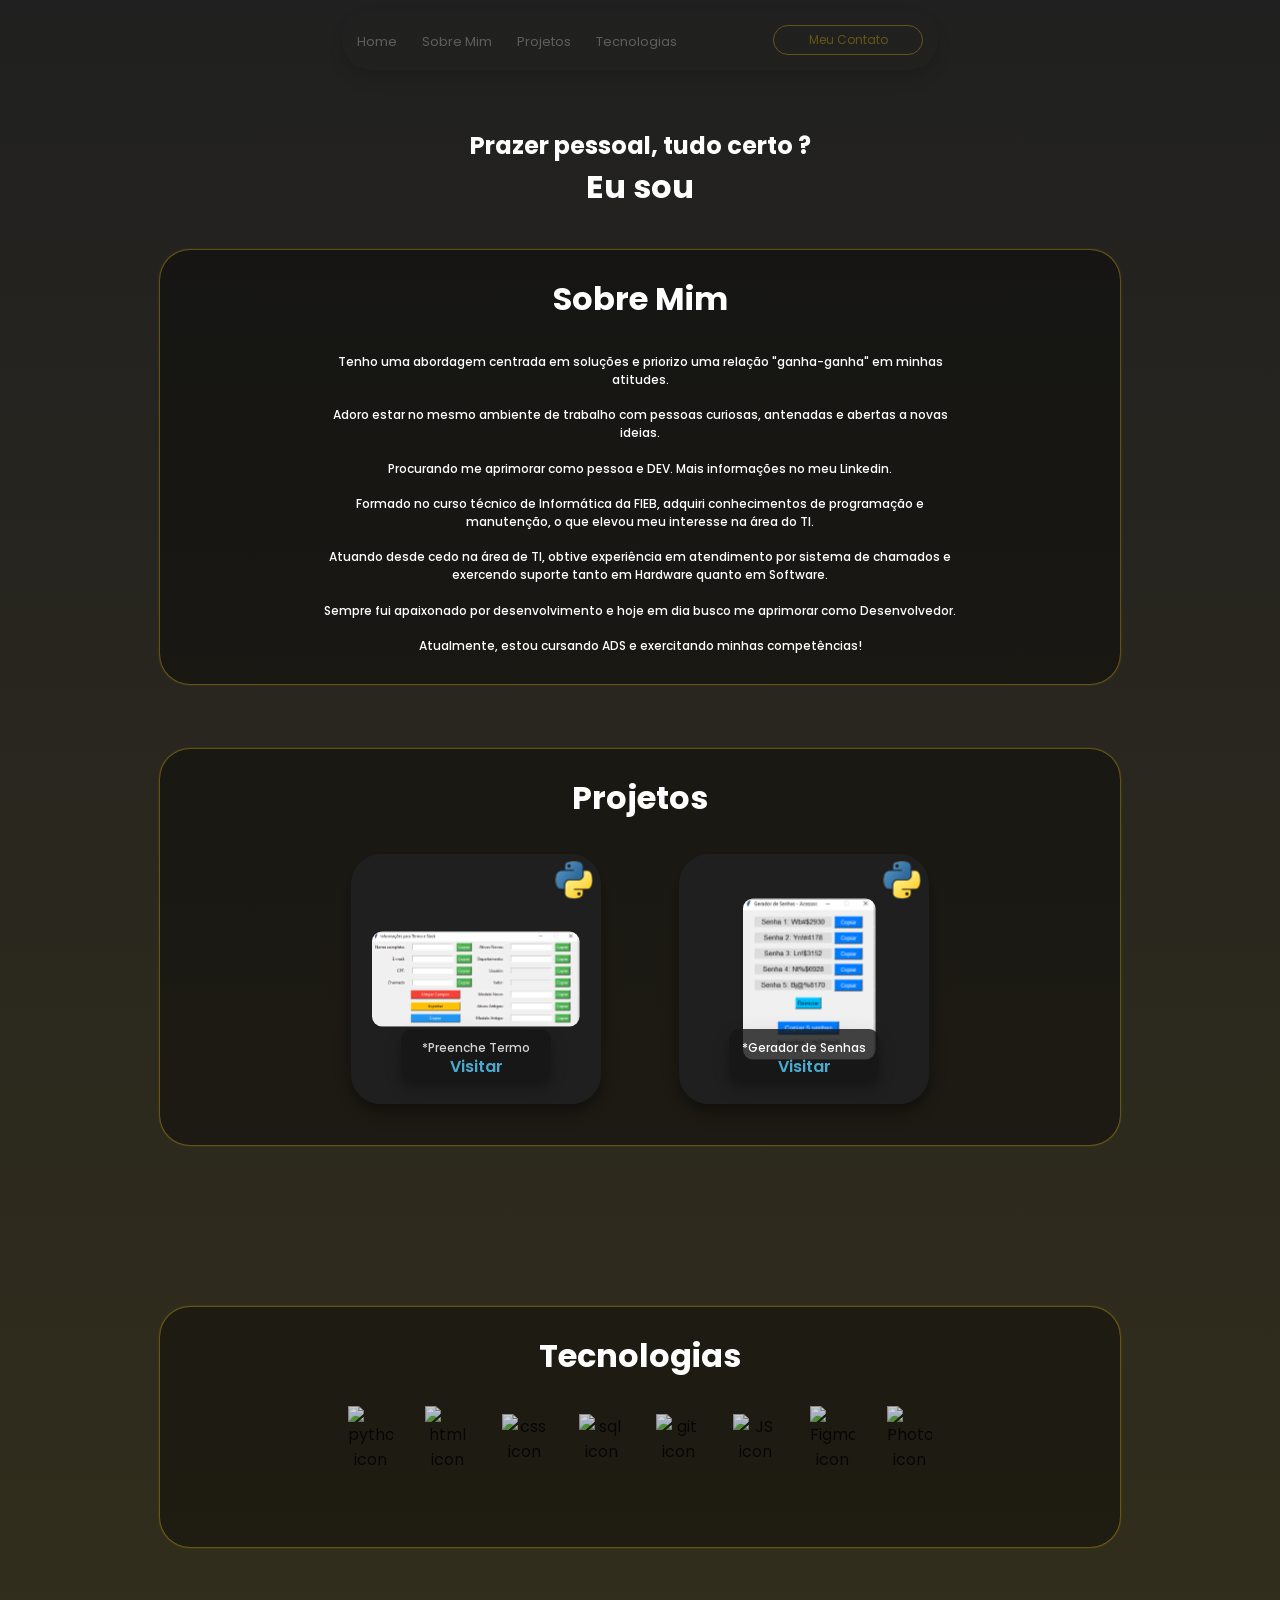
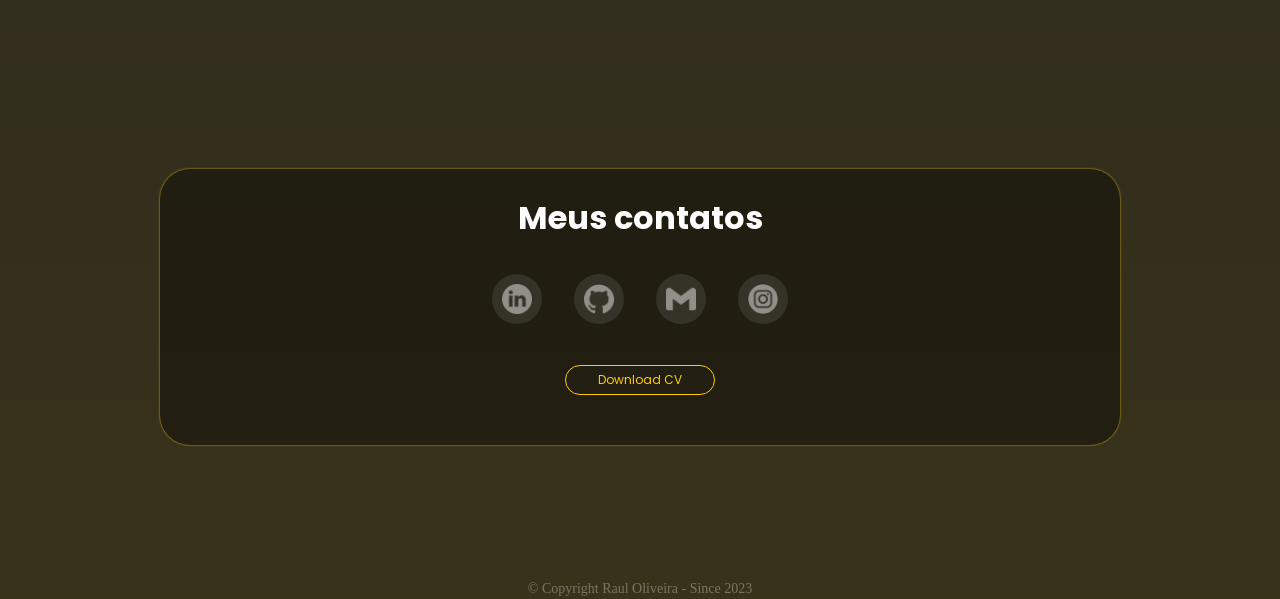
==== commit eed0aa17: "sections fix" ====
--- a/index.html
+++ b/index.html
@@ -55,8 +55,8 @@
               </div>
             </div>
 
-            <div class="section section-sobremim" id="Sobre">
-              <div class="hidden">
+            <div class="hidden">
+              <div class="section section-sobremim" id="Sobre">
                 <div class="container-sobremim">
                   <h1 align="center">Sobre Mim</h1>
                   <div class="container-paragrafo">
--- a/css/style.css
+++ b/css/style.css
@@ -207,7 +207,7 @@
 .tecnologias,
 .contato,
 .container-sobremim {
-    margin-top: 3rem;
+    width: 60rem;
     background-color: #0000005d;
     box-shadow: 0px 0px 2px 0px #ffcc00;
     border-radius: 30px;
@@ -234,8 +234,7 @@
     justify-content: center;
     align-items: center;
     width: 180rem;
-    margin: 3rem;
-    height: 45rem;
+    height: 30rem;
 }
 
 .section-sobremim,
@@ -270,6 +269,12 @@
         max-width: 22rem;
         margin: 5px;
         background-color: #ffffff00;
+        margin-bottom: 18rem;
+    }
+
+    .container-sobremim{
+        max-width: 22rem;
+        padding-bottom: 50px;
     }
 
     .paragrafo {
@@ -305,6 +310,7 @@
     }
     .apresentacao {
         min-height: 11rem !important;
+        margin-bottom: 10rem!important;
     }
     .text .apresentacao h3{
         margin-top: 7rem;
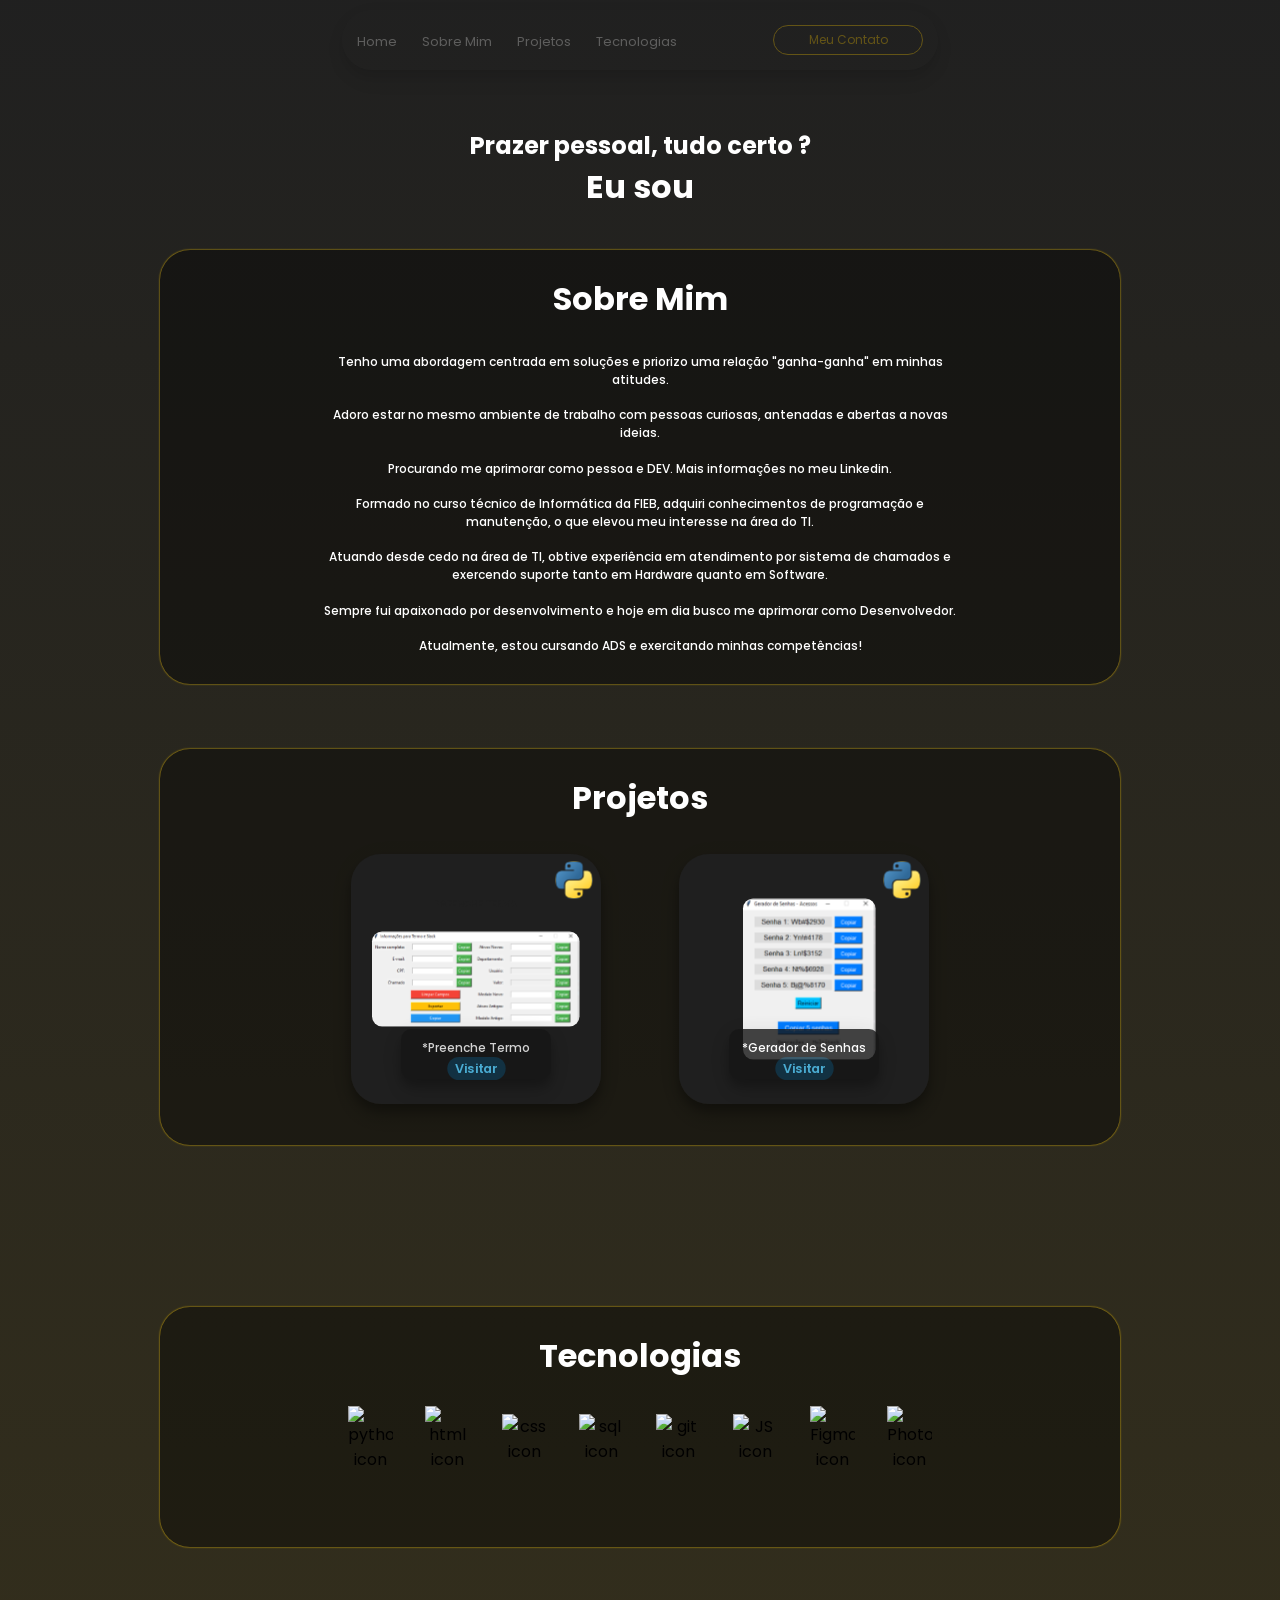
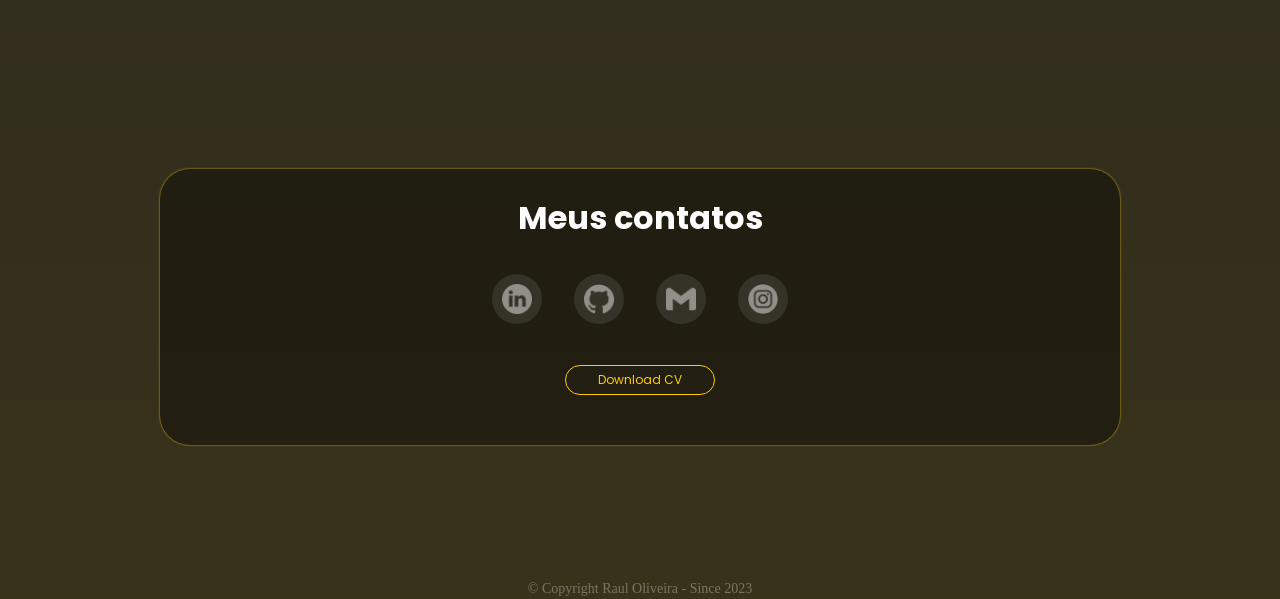
==== commit 175144f8: "buttons" ====
--- a/index.html
+++ b/index.html
@@ -4,10 +4,20 @@
     <meta charset="UTF-8" />
     <meta
       name="description"
-      content="Página de Portfólio - Raul Oliveira Mercadante"
+      content="Raul Oliveira Mercadante, Web Developer"
     />
     <meta http-equiv="X-UA-Compatible" content="IE=edge" />
     <meta name="viewport" content="width=device-width, initial-scale=1.0" />
+    <meta
+      name="keywords"
+      content="Web Developer, Desenvolvedor Web, Portfólio, HTML, CSS, JavaScript"
+    />
+    <meta
+      name="keywords"
+      content="Web Developer, Desenvolvedor Web, Portfólio, HTML, CSS, JavaScript, Responsive Design, Front-end, Back-end, Projetos Web, Portfólio de Desenvolvedor Web, Experiência em E-Commerce, Design de Interfaces de Usuário (UI), Desenvolvimento de Sites Responsivos"
+    />
+    <meta name="author" content="Raul Oliveira Mercadante" />
+    <meta name="robots" content="index, follow" />
     <link rel="icon" type="image/png" href="assets/imgs/icon.png" />
     <link href="../css/style.css" rel="stylesheet" />
     <link href="../css/contato.css" rel="stylesheet" />
@@ -23,7 +33,7 @@
     <script src="https://cdn.jsdelivr.net/npm/typed.js@2.0.12"></script>
     <script defer src="../js/script.js"></script>
 
-    <title>Portfólio Raul</title>
+    <title>Raul Oliveira | Web Developer</title>
   </head>
   <body>
     <div class="background">
@@ -109,6 +119,7 @@
                       />
                       <div class="botton-bar">
                         <a
+                          class="click-link"
                           href="https://github.com/rauloliveiratech/PreencheTermo"
                           target="_blank"
                           >Visitar</a
@@ -123,6 +134,7 @@
                       />
                       <div class="botton-bar">
                         <a
+                          class="click-link"
                           href="https://github.com/rauloliveiratech/Gerador_de_Senhas"
                           target="_blank"
                           >Visitar</a
--- a/css/style.css
+++ b/css/style.css
@@ -78,14 +78,13 @@
 }
 
 .icones img {
-    transition: 0.5s;
+    transition: 0.35s linear;
     transform: scale(1);
-    opacity: 80%;
 }
 
 .icones img:hover {
     transform: scale(1.5);
-    opacity: 100%;
+    filter: brightness(1.2);
 }
 
 .buttons {
@@ -94,15 +93,7 @@
     align-items: center;
 }
 
-.buttons li:hover:before {
-    transform: scale(0.8);
-}
-
-.buttons li:hover {
-    transform: scale(1.2);
-    transition: .35s;
-
-}
+
 .buttons ul {
     display: flex;
     justify-content: center;
@@ -122,11 +113,29 @@
     color: #ececec;
     font-size: 13px;
     text-decoration: none;
-}
-
-.buttons ul li a:hover {
+    display: inline-block;
+    position: relative;
+
+}
+
+.buttons ul li a::after{
+    content: '';
+    position: absolute;
+    width: 100%;
+    transform: scaleX(0);
+    height: 2px;
+    bottom: 0;
+    left: 0;
+    background-color: #ffcc00;
+    transform-origin: bottom right;
+    transition: transform 0.25s ease-out;
+}
+
+.buttons ul li a:hover::after {
+    transform: scaleX(1);
+    transform-origin: bottom left;
     color: #ffcc00;
-    transition: 0.3s all;
+
 }
 
 button {
@@ -145,11 +154,13 @@
     background-color: #ffcc00;
     color: #fff;
     transform: scale(0.8);
-    
 }
 button:hover {
-    transform: scale(1.2);
+    transform: scale(1.1);
     box-shadow: 0px 0px 10px 0px #ffcc00;
+    background-color: #ffcc00;
+    color: #0a0a0a;
+    transition: .35s ease-in-out;
 }
 
 .container-text {
@@ -165,6 +176,7 @@
 .btn-cv {
     scale: 1.3;
 }
+
 
 .text h3 {
     color: #fff;
--- a/css/contato.css
+++ b/css/contato.css
@@ -42,4 +42,19 @@
 .container-cv{
     max-width: 250px;
     padding: 25px;
+}
+
+
+.click-link{
+    transition: .35s ease-in-out;
+    scale: .8;
+    padding: 2px 10px;
+    border-radius: 15px;
+    background-color: #0076b554;
+}
+
+.click-link:hover {
+    color: #fff;
+    border-radius: 5px;
+    background-color: #0077B5;
 }
--- a/css/projetos.css
+++ b/css/projetos.css
@@ -50,7 +50,6 @@
 }
 
 .container-projetos li .botton-bar:hover{
-    transform: scale(1.2);
     opacity: 100%;
 }
 
--- a/css/elements.css
+++ b/css/elements.css
@@ -34,3 +34,17 @@
 ::-webkit-scrollbar-track {
   background-color: #1d1c03;
 }
+
+.click-link{
+    transition: .35s ease-in-out;
+    scale: .8;
+    padding: 2px 10px;
+    border-radius: 15px;
+    background-color: #0076b554;
+}
+
+.click-link:hover {
+    color: #fff;
+    border-radius: 5px;
+    background-color: #0077B5;
+}
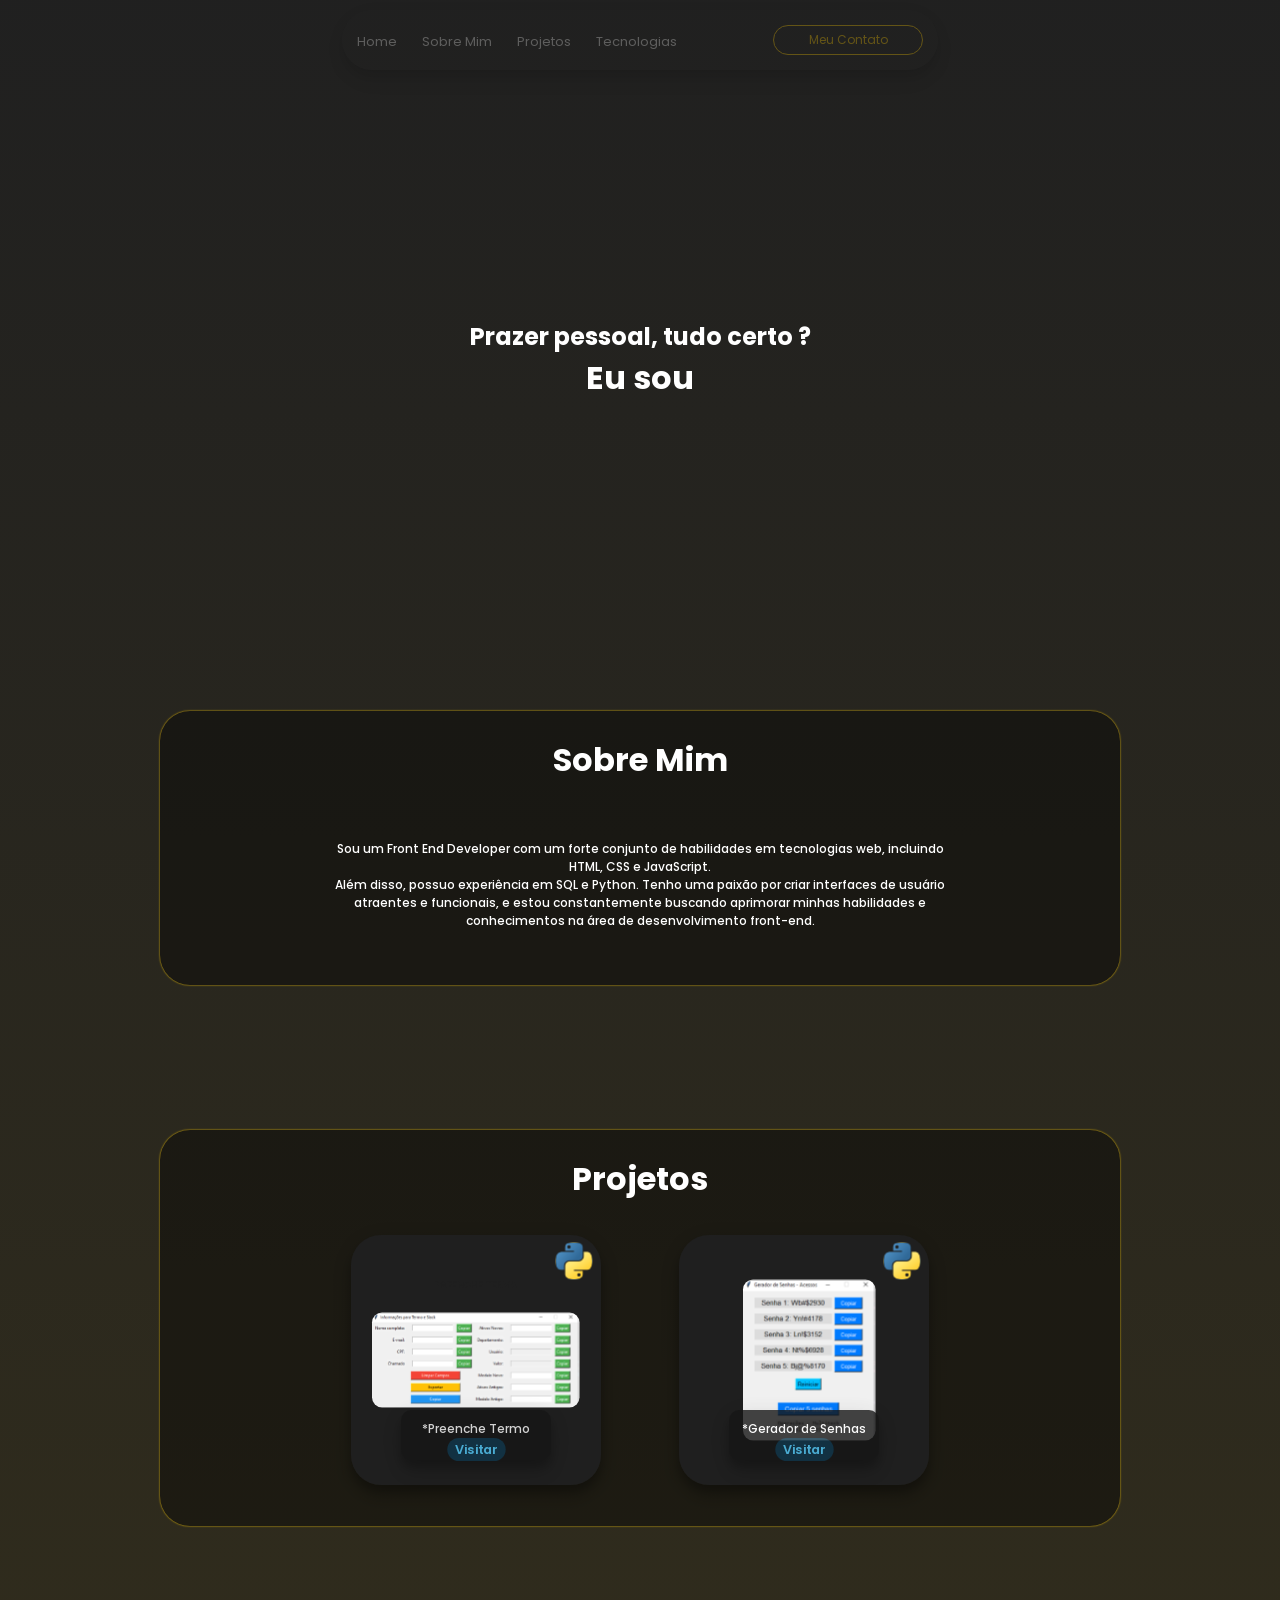
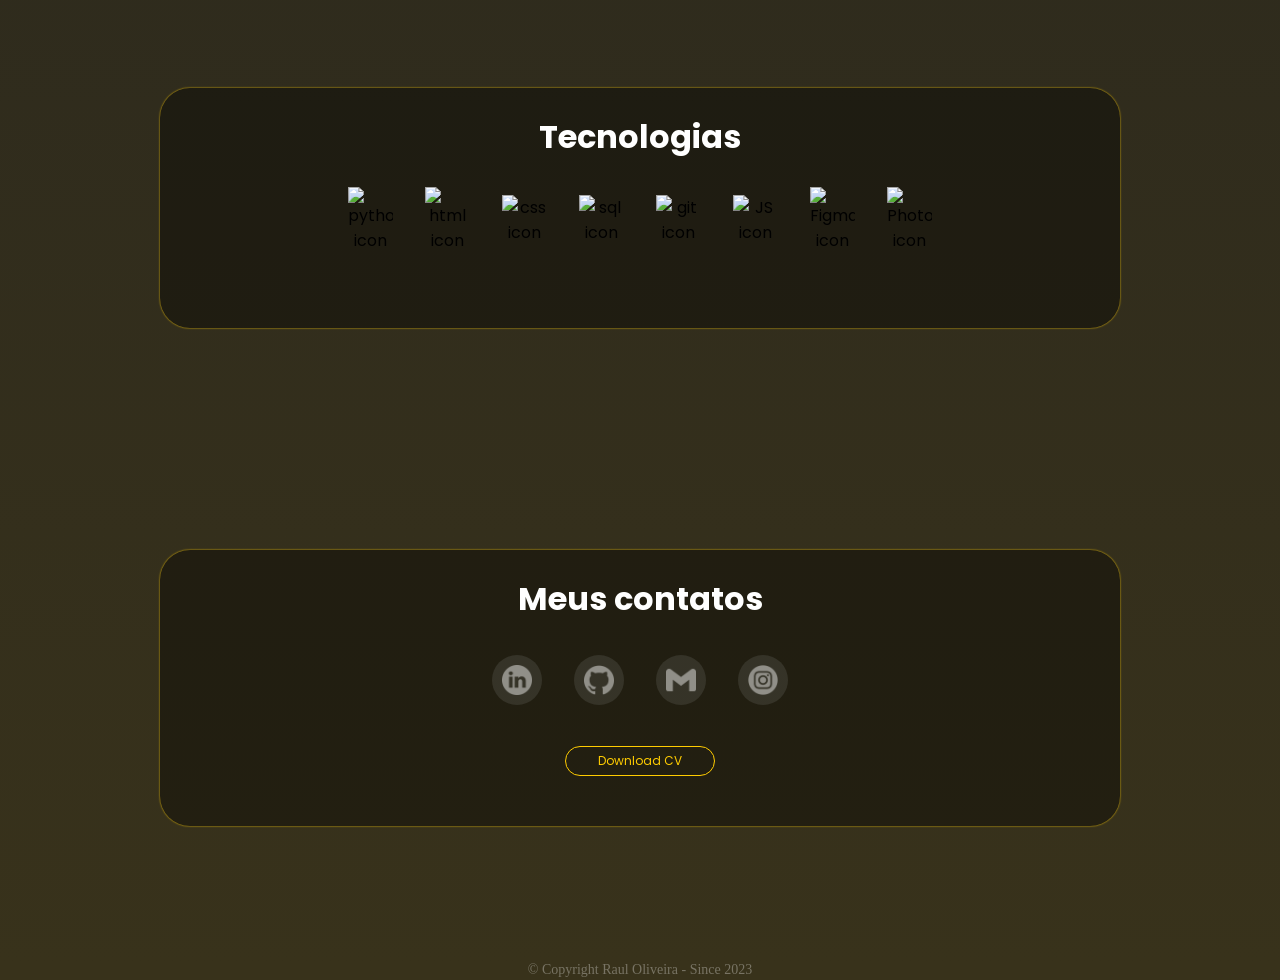
==== commit 10ec4a30: "sobremim-section" ====
--- a/index.html
+++ b/index.html
@@ -59,9 +59,11 @@
         <div class="container-text">
           <div class="text">
             <div class="hidden">
-              <div align="center" class="apresentacao">
-                <h3>Prazer pessoal, tudo certo ?</h3>
-                <h1 style="padding-top: 0;">Eu sou <span> </span></h1>
+              <div class="section apresentacao">
+                <div align="center" class="apresentacao">
+                  <h3>Prazer pessoal, tudo certo ?</h3>
+                  <h1 style="padding-top: 0;">Eu sou <span> </span></h1>
+                </div>
               </div>
             </div>
 
@@ -72,34 +74,14 @@
                   <div class="container-paragrafo">
                     <div class="paragrafo">
                       <p>
-                        Tenho uma abordagem centrada em soluções e priorizo uma
-                        relação "ganha-ganha" em minhas atitudes.
-                      </p>
-                      <p>
-                        Adoro estar no mesmo ambiente de trabalho com pessoas
-                        curiosas, antenadas e abertas a novas ideias.
-                      </p>
-                      <p>
-                        Procurando me aprimorar como pessoa e DEV. Mais
-                        informações no meu Linkedin.
-                      </p>
-                      <p>
-                        Formado no curso técnico de Informática da FIEB, adquiri
-                        conhecimentos de programação e manutenção, o que elevou
-                        meu interesse na área do TI.
-                      </p>
-                      <p>
-                        Atuando desde cedo na área de TI, obtive experiência em
-                        atendimento por sistema de chamados e exercendo suporte
-                        tanto em Hardware quanto em Software.
-                      </p>
-                      <p>
-                        Sempre fui apaixonado por desenvolvimento e hoje em dia
-                        busco me aprimorar como Desenvolvedor.
-                      </p>
-                      <p>
-                        Atualmente, estou cursando ADS e exercitando minhas
-                        competências!
+                        Sou um Front End Developer com um forte conjunto de
+                        habilidades em tecnologias web, incluindo HTML, CSS e
+                        JavaScript. <br />
+                        Além disso, possuo experiência em SQL e Python. Tenho
+                        uma paixão por criar interfaces de usuário atraentes e
+                        funcionais, e estou constantemente buscando aprimorar
+                        minhas habilidades e conhecimentos na área de
+                        desenvolvimento front-end.
                       </p>
                     </div>
                   </div>
--- a/css/style.css
+++ b/css/style.css
@@ -208,7 +208,7 @@
     text-align: center;
     align-items: center;
     flex-wrap: wrap;
-    height: 20rem;
+    min-height: 10rem;
     width: 40rem;
 }
 
@@ -288,6 +288,12 @@
         max-width: 22rem;
         padding-bottom: 50px;
     }
+    .apresentacao {
+        max-width: 22rem;
+        max-height: 10rem;
+
+    }
+
 
     .paragrafo {
         max-width: 20rem;
@@ -295,7 +301,7 @@
 
     .container-paragrafo{
         padding-bottom: 50px;
-        min-height: 32rem;
+        min-height: 16rem;
     }
 
     .container-text {
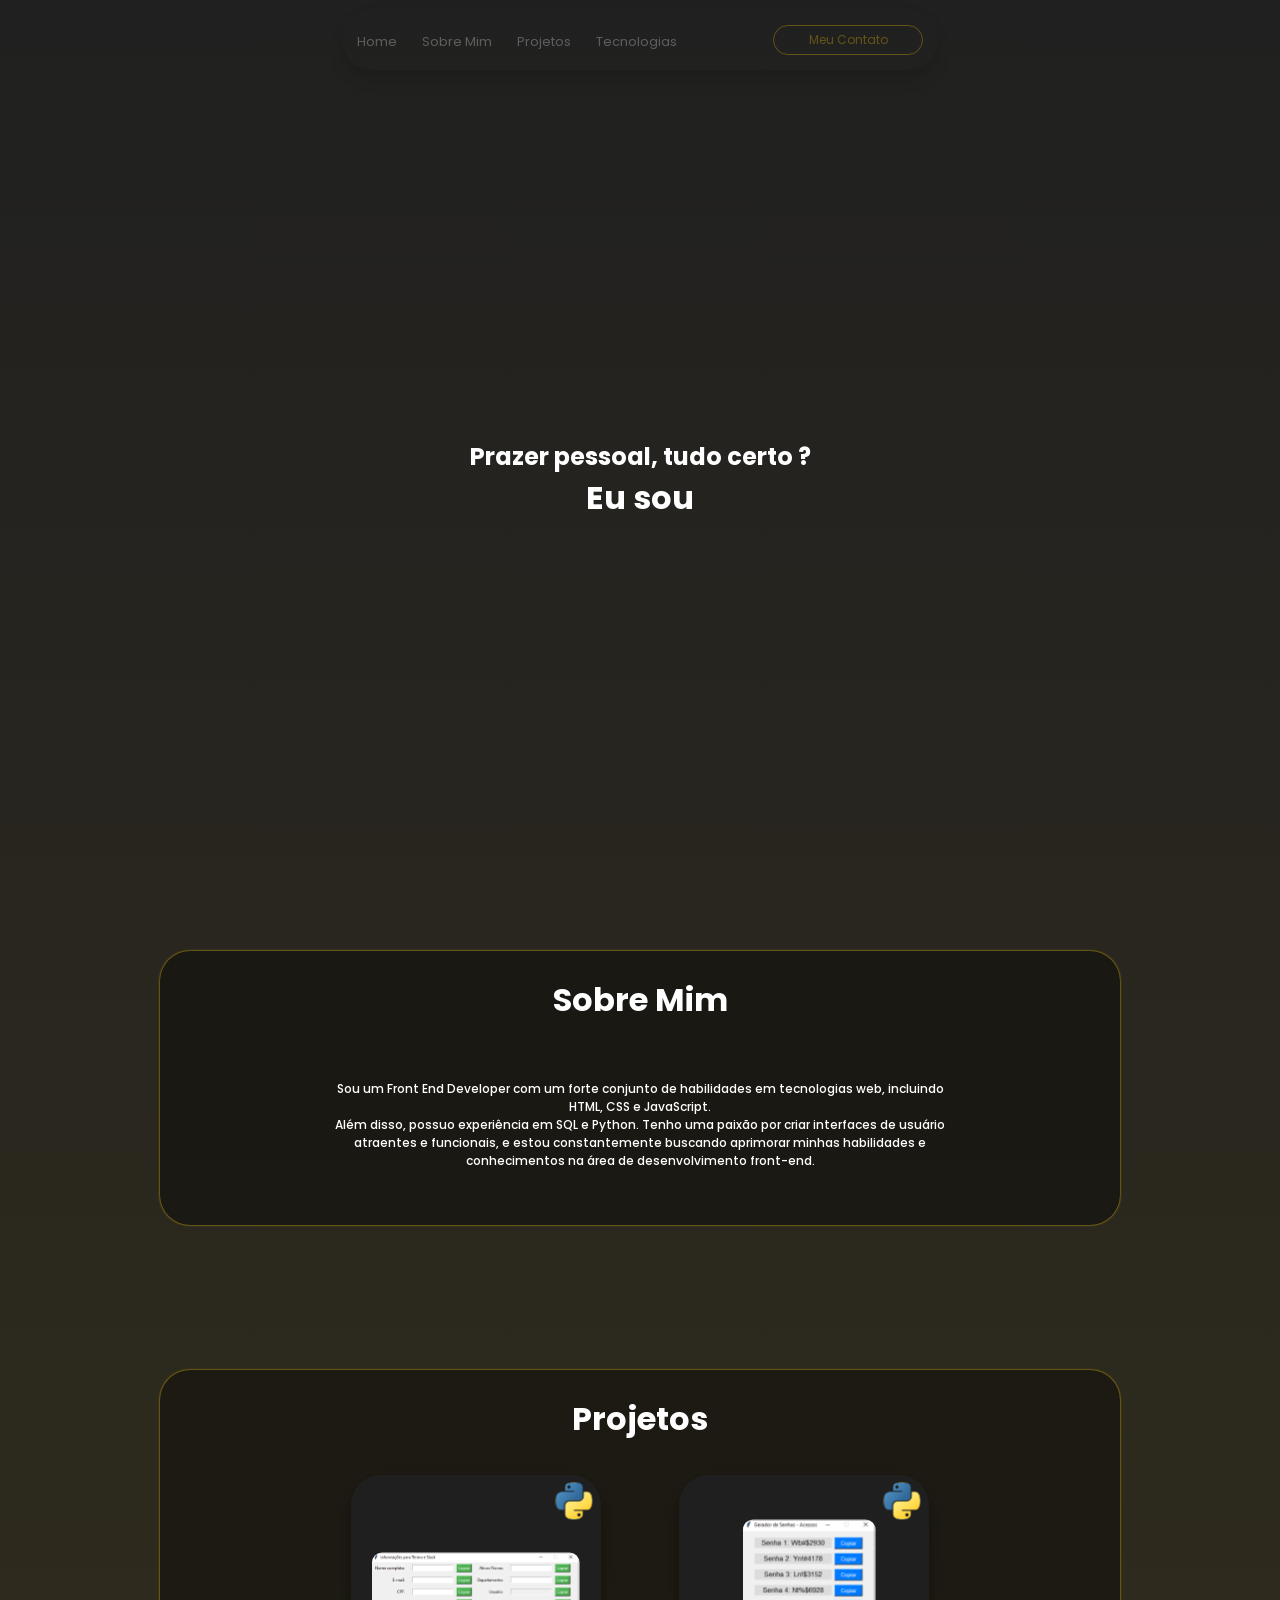
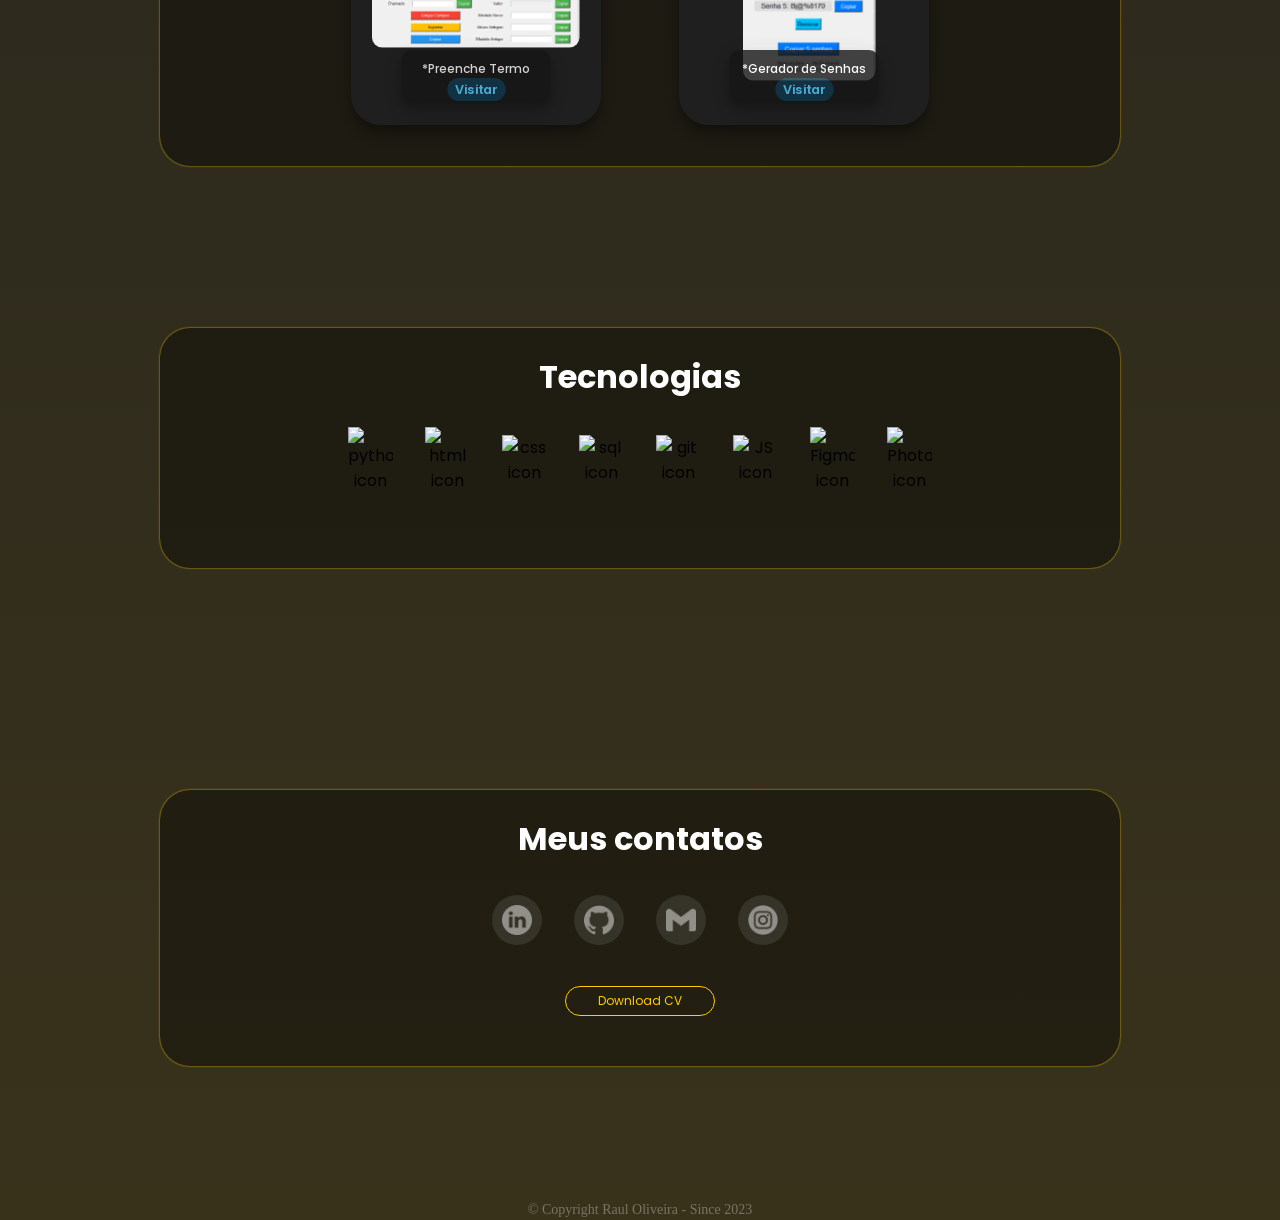
==== commit ae15ebed: "sobremim-section" ====
--- a/index.html
+++ b/index.html
@@ -59,7 +59,7 @@
         <div class="container-text">
           <div class="text">
             <div class="hidden">
-              <div class="section apresentacao">
+              <div class="section section-apresentacao">
                 <div align="center" class="apresentacao">
                   <h3>Prazer pessoal, tudo certo ?</h3>
                   <h1 style="padding-top: 0;">Eu sou <span> </span></h1>
--- a/css/style.css
+++ b/css/style.css
@@ -260,7 +260,9 @@
     background-color: none;
 }
 
-
+.section-apresentacao {
+    height: 45rem;
+}
 
 
 /* Estilos para telas maiores (a partir de 601px) */
@@ -277,6 +279,9 @@
     header {
         max-height: none; /* Remova a altura máxima em telas menores */
     }
+    .section-apresentacao {
+    height: 20rem;
+}
     .section{
         max-width: 22rem;
         margin: 5px;
